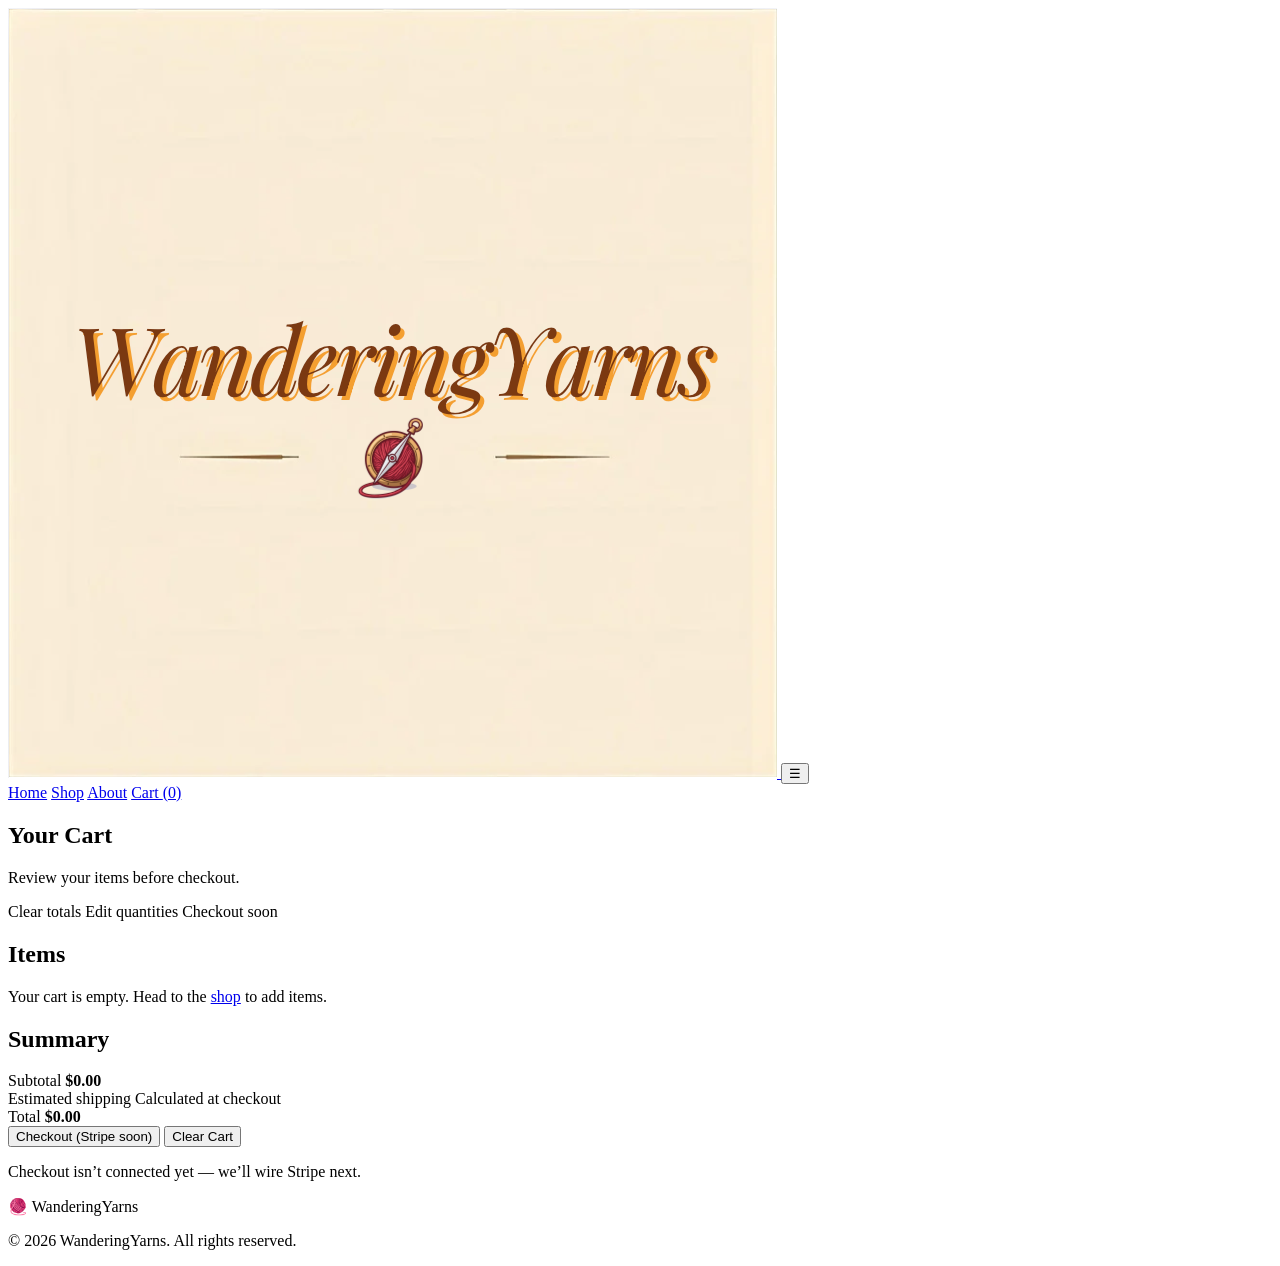
==== cart.html @ 612beeb1 "Add files via upload" ====
<!doctype html>
<html lang="en">
<head>
  <meta charset="UTF-8" />
  <meta name="viewport" content="width=device-width, initial-scale=1.0" />
  <title>Cart | WanderingYarns</title>
  <meta name="description" content="Your cart at WanderingYarns." />
  <link rel="stylesheet" href="css/style.css" />
</head>

<body>
  <!-- Header / Nav -->
  <header class="site-header">
    <div class="container header-inner">
      <a class="brand" href="index.html" aria-label="WanderingYarns Home">
        <img src="images/wanderingyarns-logo.png" alt="WanderingYarns logo" class="brand-logo">
      </a>

      <button class="nav-toggle" type="button" aria-label="Open menu" aria-expanded="false">
        ☰
      </button>

      <nav class="site-nav" aria-label="Primary">
        <a href="index.html" class="nav-link">Home</a>
        <a href="shop.html" class="nav-link">Shop</a>
        <a href="about.html" class="nav-link">About</a>
        <a href="cart.html" class="nav-link is-active">
          Cart <span class="cart-count" aria-label="Items in cart">(0)</span>
        </a>
      </nav>
    </div>
  </header>

  <main>
    <section class="page-hero">
      <div class="container page-hero-inner">
        <div>
          <h1>Your Cart</h1>
          <p class="muted">Review your items before checkout.</p>
        </div>
        <div class="trust-badges" aria-label="Trust highlights">
          <span class="badge">Clear totals</span>
          <span class="badge">Edit quantities</span>
          <span class="badge">Checkout soon</span>
        </div>
      </div>
    </section>

    <section class="section">
      <div class="container cart-layout">
        <!-- Items -->
        <div class="cart-panel">
          <h2 class="cart-heading">Items</h2>

          <div id="cartItems" class="cart-items" aria-live="polite">
            <!-- Items injected by JS -->
          </div>

          <p id="cartEmpty" class="empty-state hidden">
            Your cart is empty. Head to the <a href="shop.html">shop</a> to add items.
          </p>
        </div>

        <!-- Summary -->
        <aside class="cart-summary" aria-label="Order summary">
          <h2>Summary</h2>

          <div class="summary-row">
            <span>Subtotal</span>
            <strong id="subtotal">$0.00</strong>
          </div>

          <div class="summary-row">
            <span>Estimated shipping</span>
            <span class="muted">Calculated at checkout</span>
          </div>

          <div class="summary-divider"></div>

          <div class="summary-row summary-total">
            <span>Total</span>
            <strong id="total">$0.00</strong>
          </div>

          <button id="checkoutBtn" class="btn btn-primary btn-block" type="button">
            Checkout (Stripe soon)
          </button>

          <button id="clearCartBtn" class="btn btn-ghost btn-block" type="button">
            Clear Cart
          </button>

          <p class="muted small-note">
            Checkout isn’t connected yet — we’ll wire Stripe next.
          </p>
        </aside>
      </div>
    </section>
  </main>

  <footer class="site-footer">
    <div class="container footer-inner">
      <p class="footer-brand">🧶 WanderingYarns</p>
      <p class="footer-note">© <span id="year"></span> WanderingYarns. All rights reserved.</p>
    </div>
  </footer>

  <script src="js/app.js"></script>
</body>
</html>
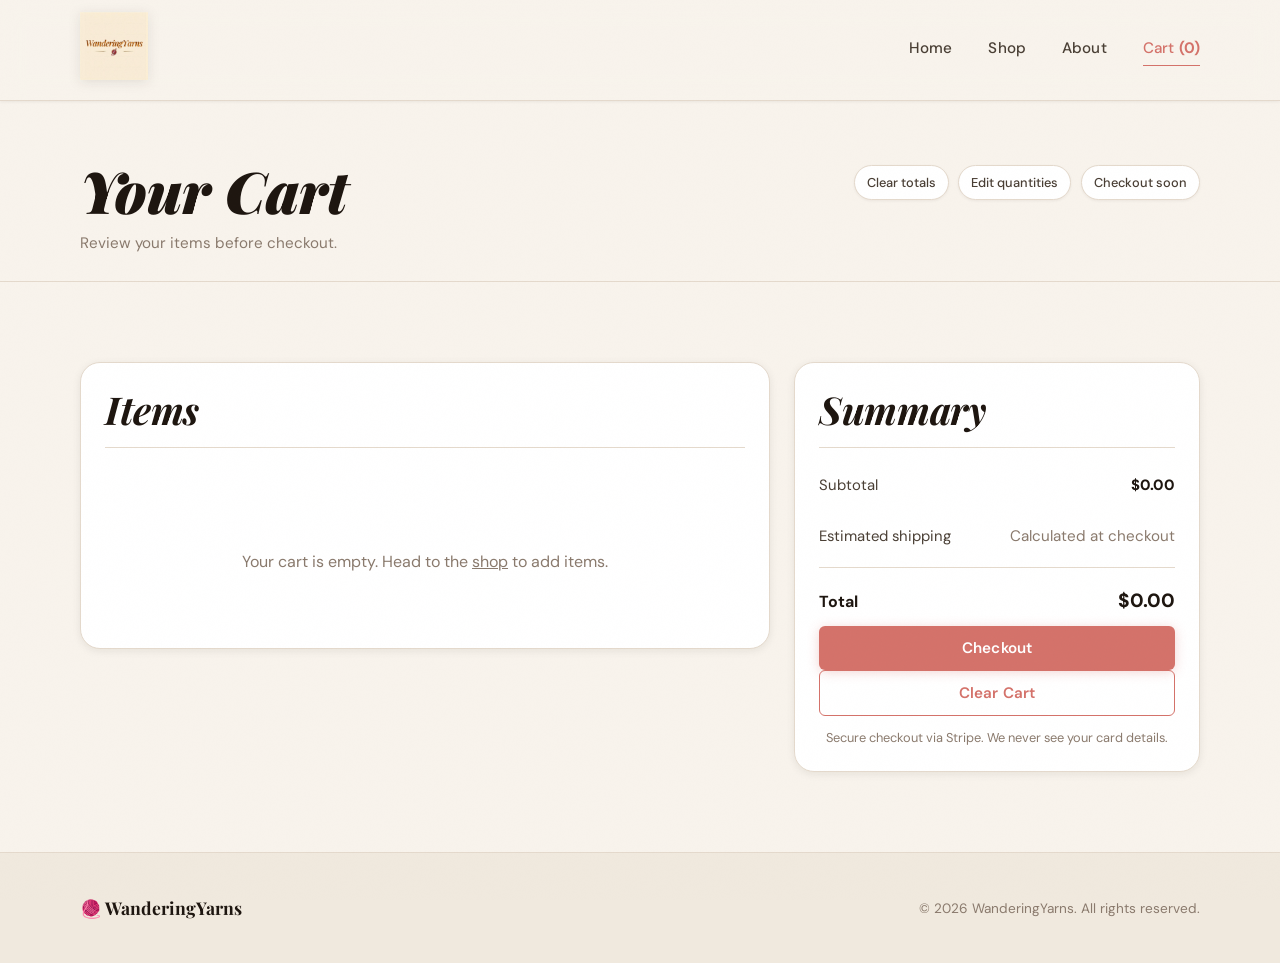
==== commit 29c2760f: "Add Stripe checkout via Cloudflare Pages Function" ====
--- a/cart.html
+++ b/cart.html
@@ -83,7 +83,7 @@
           </div>
 
           <button id="checkoutBtn" class="btn btn-primary btn-block" type="button">
-            Checkout (Stripe soon)
+            Checkout
           </button>
 
           <button id="clearCartBtn" class="btn btn-ghost btn-block" type="button">
@@ -91,7 +91,7 @@
           </button>
 
           <p class="muted small-note">
-            Checkout isn’t connected yet — we’ll wire Stripe next.
+            Secure checkout via Stripe. We never see your card details.
           </p>
         </aside>
       </div>
--- a/css/style.css
+++ b/css/style.css
@@ -0,0 +1,1142 @@
+/* ============================================================
+   WanderingYarns — Refined Style
+   Aesthetic: Warm artisan editorial — cream parchment base,
+   terracotta/rose accents, elegant serif headings, generous
+   whitespace, soft shadows. Like a beautiful handmade journal.
+   ============================================================ */
+
+@import url('https://fonts.googleapis.com/css2?family=Playfair+Display:ital,wght@0,700;0,900;1,700&family=Lora:ital,wght@0,400;0,600;1,400&family=DM+Sans:wght@400;500;600&display=swap');
+
+/* ========== CSS VARIABLES ========== */
+:root {
+  --cream:       #f8f3ec;
+  --cream-dark:  #f0e9de;
+  --cream-border:#e4d9cc;
+  --parchment:   #f5ede0;
+  --ink:         #1e1610;
+  --ink-soft:    #4a3f35;
+  --ink-muted:   #8a7a6d;
+  --rose:        #d4726a;
+  --rose-dark:   #be5e57;
+  --rose-light:  #f5e8e7;
+  --rose-pale:   #fdf3f2;
+  --amber:       #c8883a;
+  --amber-light: #f5e8d5;
+  --green-ok:    #4a7c4a;
+  --green-bg:    #e8f2e8;
+
+  --font-display: 'Playfair Display', Georgia, serif;
+  --font-body:    'Lora', Georgia, serif;
+  --font-ui:      'DM Sans', -apple-system, sans-serif;
+
+  --radius-sm:  6px;
+  --radius-md:  12px;
+  --radius-lg:  20px;
+  --radius-xl:  28px;
+
+  --shadow-xs:  0 1px 3px rgba(30,22,16,0.06);
+  --shadow-sm:  0 2px 8px rgba(30,22,16,0.08);
+  --shadow-md:  0 4px 20px rgba(30,22,16,0.10);
+  --shadow-lg:  0 8px 40px rgba(30,22,16,0.13);
+
+  --transition: 0.22s ease;
+}
+
+/* ========== RESET ========== */
+*, *::before, *::after {
+  margin: 0;
+  padding: 0;
+  box-sizing: border-box;
+}
+
+/* ========== BASE ========== */
+html {
+  scroll-behavior: smooth;
+}
+
+body {
+  font-family: var(--font-body);
+  background-color: var(--cream);
+  color: var(--ink);
+  line-height: 1.7;
+  font-size: 1rem;
+  -webkit-font-smoothing: antialiased;
+}
+
+/* Subtle texture overlay */
+body::before {
+  content: '';
+  position: fixed;
+  inset: 0;
+  pointer-events: none;
+  z-index: 9999;
+  background-image: url("data:image/svg+xml,%3Csvg xmlns='http://www.w3.org/2000/svg' width='300' height='300'%3E%3Cfilter id='n'%3E%3CfeTurbulence type='fractalNoise' baseFrequency='0.75' numOctaves='4' stitchTiles='stitch'/%3E%3C/filter%3E%3Crect width='300' height='300' filter='url(%23n)' opacity='0.025'/%3E%3C/svg%3E");
+  opacity: 0.4;
+}
+
+/* ========== TYPOGRAPHY ========== */
+h1, h2, h3, h4 {
+  font-family: var(--font-display);
+  line-height: 1.15;
+  color: var(--ink);
+  letter-spacing: -0.01em;
+}
+
+h1 { font-size: clamp(2.2rem, 5vw, 3.6rem); font-weight: 900; }
+h2 { font-size: clamp(1.6rem, 3vw, 2.4rem); font-weight: 700; }
+h3 { font-size: 1.2rem; font-weight: 700; }
+
+p { color: var(--ink-soft); }
+
+a { color: inherit; }
+
+.eyebrow {
+  font-family: var(--font-ui);
+  font-size: 0.78rem;
+  font-weight: 600;
+  letter-spacing: 0.12em;
+  text-transform: uppercase;
+  color: var(--rose);
+  margin-bottom: 0.6rem;
+  display: block;
+}
+
+/* ========== LAYOUT ========== */
+.container {
+  width: 92%;
+  max-width: 1120px;
+  margin: auto;
+}
+
+.section {
+  padding: 5rem 0;
+}
+
+/* ========== HEADER ========== */
+.site-header {
+  position: sticky;
+  top: 0;
+  z-index: 1000;
+  background: rgba(248, 243, 236, 0.92);
+  border-bottom: 1px solid var(--cream-border);
+  padding: 0.75rem 0;
+  backdrop-filter: blur(12px);
+  -webkit-backdrop-filter: blur(12px);
+  box-shadow: var(--shadow-xs);
+}
+
+.header-inner {
+  display: flex;
+  justify-content: space-between;
+  align-items: center;
+}
+
+.brand-logo {
+  height: 68px;
+  transition: transform var(--transition), filter var(--transition);
+  filter: drop-shadow(0 2px 6px rgba(30,22,16,0.10));
+}
+
+.brand-logo:hover {
+  transform: scale(1.03);
+  filter: drop-shadow(0 4px 12px rgba(30,22,16,0.18));
+}
+
+.site-nav {
+  display: flex;
+  gap: 2.25rem;
+  align-items: center;
+}
+
+.nav-link {
+  font-family: var(--font-ui);
+  font-weight: 500;
+  font-size: 0.95rem;
+  text-decoration: none;
+  color: var(--ink-soft);
+  letter-spacing: 0.01em;
+  transition: color var(--transition);
+  position: relative;
+  padding-bottom: 2px;
+}
+
+.nav-link::after {
+  content: '';
+  position: absolute;
+  bottom: -2px;
+  left: 0;
+  right: 100%;
+  height: 1.5px;
+  background: var(--rose);
+  transition: right var(--transition);
+}
+
+.nav-link:hover,
+.nav-link.is-active {
+  color: var(--rose);
+}
+
+.nav-link.is-active::after,
+.nav-link:hover::after {
+  right: 0;
+}
+
+.cart-count {
+  color: var(--rose);
+  font-weight: 700;
+}
+
+.nav-toggle {
+  display: none;
+  background: white;
+  border: 1px solid var(--cream-border);
+  border-radius: var(--radius-sm);
+  padding: 0.5rem 0.75rem;
+  cursor: pointer;
+  font-size: 1.1rem;
+  box-shadow: var(--shadow-xs);
+  transition: border-color var(--transition);
+}
+
+.nav-toggle:hover {
+  border-color: var(--rose);
+}
+
+/* ========== HERO ========== */
+.hero {
+  padding: 7rem 0 5rem;
+  position: relative;
+  overflow: hidden;
+}
+
+/* Decorative background blobs */
+.hero::before {
+  content: '';
+  position: absolute;
+  top: -100px;
+  right: -100px;
+  width: 500px;
+  height: 500px;
+  background: radial-gradient(circle, rgba(212,114,106,0.10) 0%, transparent 70%);
+  pointer-events: none;
+}
+
+.hero::after {
+  content: '';
+  position: absolute;
+  bottom: -60px;
+  left: -80px;
+  width: 400px;
+  height: 400px;
+  background: radial-gradient(circle, rgba(200,136,58,0.08) 0%, transparent 70%);
+  pointer-events: none;
+}
+
+.hero-inner {
+  display: grid;
+  grid-template-columns: 1.1fr 0.9fr;
+  align-items: center;
+  gap: 4rem;
+  position: relative;
+  z-index: 1;
+}
+
+.hero-text h1 {
+  margin-bottom: 1.25rem;
+  font-style: italic;
+}
+
+.lead {
+  font-size: 1.1rem;
+  color: var(--ink-soft);
+  margin-bottom: 2.5rem;
+  max-width: 46ch;
+  line-height: 1.8;
+}
+
+.lead strong {
+  color: var(--ink);
+  font-weight: 600;
+}
+
+.hero-actions {
+  display: flex;
+  gap: 1rem;
+  flex-wrap: wrap;
+  margin-bottom: 2.5rem;
+}
+
+.hero-badges {
+  list-style: none;
+  display: flex;
+  gap: 0.75rem;
+  flex-wrap: wrap;
+}
+
+.hero-badges li {
+  font-family: var(--font-ui);
+  font-size: 0.82rem;
+  font-weight: 500;
+  color: var(--ink-muted);
+  padding: 0.3rem 0.8rem;
+  background: white;
+  border: 1px solid var(--cream-border);
+  border-radius: 999px;
+  box-shadow: var(--shadow-xs);
+}
+
+.hero-media {
+  display: flex;
+  align-items: center;
+  justify-content: center;
+}
+
+.hero-media img {
+  width: 100%;
+  max-width: 420px;
+  filter: drop-shadow(0 8px 32px rgba(30,22,16,0.15));
+  animation: float 5s ease-in-out infinite;
+}
+
+@keyframes float {
+  0%, 100% { transform: translateY(0px); }
+  50% { transform: translateY(-12px); }
+}
+
+/* ========== BUTTONS ========== */
+.btn {
+  font-family: var(--font-ui);
+  font-weight: 600;
+  font-size: 0.95rem;
+  padding: 0.75rem 1.6rem;
+  border-radius: var(--radius-sm);
+  text-decoration: none;
+  display: inline-flex;
+  align-items: center;
+  justify-content: center;
+  gap: 0.5rem;
+  transition: all var(--transition);
+  cursor: pointer;
+  border: none;
+  letter-spacing: 0.01em;
+}
+
+.btn-primary {
+  background: var(--rose);
+  color: white;
+  box-shadow: 0 2px 12px rgba(212,114,106,0.30);
+}
+
+.btn-primary:hover {
+  background: var(--rose-dark);
+  box-shadow: 0 4px 20px rgba(212,114,106,0.40);
+  transform: translateY(-1px);
+}
+
+.btn-ghost {
+  border: 1.5px solid var(--rose);
+  color: var(--rose);
+  background: transparent;
+}
+
+.btn-ghost:hover {
+  background: var(--rose-pale);
+}
+
+.btn-block {
+  width: 100%;
+}
+
+/* ========== FEATURE CARDS ========== */
+.feature-grid {
+  display: grid;
+  grid-template-columns: repeat(3, 1fr);
+  gap: 1.5rem;
+  margin-top: 2.5rem;
+}
+
+.feature-card {
+  background: white;
+  padding: 2rem 1.75rem;
+  border-radius: var(--radius-lg);
+  border: 1px solid var(--cream-border);
+  box-shadow: var(--shadow-sm);
+  transition: transform var(--transition), box-shadow var(--transition);
+  position: relative;
+  overflow: hidden;
+}
+
+.feature-card::before {
+  content: '';
+  position: absolute;
+  top: 0;
+  left: 0;
+  right: 0;
+  height: 3px;
+  background: linear-gradient(90deg, var(--rose), var(--amber));
+  opacity: 0;
+  transition: opacity var(--transition);
+}
+
+.feature-card:hover {
+  transform: translateY(-3px);
+  box-shadow: var(--shadow-md);
+}
+
+.feature-card:hover::before {
+  opacity: 1;
+}
+
+.feature-card h3 {
+  font-family: var(--font-display);
+  margin-bottom: 0.6rem;
+  color: var(--ink);
+}
+
+.feature-card p {
+  font-size: 0.95rem;
+  line-height: 1.7;
+}
+
+/* ========== CTA BANNER ========== */
+.cta {
+  background: linear-gradient(135deg, #c8583a 0%, var(--rose) 50%, #d4726a 100%);
+  position: relative;
+  overflow: hidden;
+}
+
+.cta::before {
+  content: '🧶';
+  position: absolute;
+  font-size: 8rem;
+  opacity: 0.08;
+  right: 5%;
+  top: 50%;
+  transform: translateY(-50%);
+  pointer-events: none;
+}
+
+.cta-inner {
+  display: flex;
+  justify-content: space-between;
+  align-items: center;
+  gap: 2rem;
+  position: relative;
+  z-index: 1;
+}
+
+.cta h2 {
+  color: white;
+  font-style: italic;
+}
+
+.cta p {
+  color: rgba(255,255,255,0.85);
+  margin-top: 0.4rem;
+}
+
+.cta .btn-primary {
+  background: white;
+  color: var(--rose-dark);
+  box-shadow: 0 4px 16px rgba(0,0,0,0.15);
+}
+
+.cta .btn-primary:hover {
+  background: var(--cream);
+  transform: translateY(-1px);
+}
+
+/* ========== FOOTER ========== */
+.site-footer {
+  padding: 2.5rem 0;
+  border-top: 1px solid var(--cream-border);
+  background: var(--cream-dark);
+}
+
+.footer-inner {
+  display: flex;
+  justify-content: space-between;
+  align-items: center;
+  gap: 1rem;
+  flex-wrap: wrap;
+}
+
+.footer-brand {
+  font-family: var(--font-display);
+  font-size: 1.1rem;
+  font-weight: 700;
+  color: var(--ink);
+}
+
+.footer-note {
+  font-family: var(--font-ui);
+  font-size: 0.85rem;
+  color: var(--ink-muted);
+}
+
+/* ========== SHOP PAGE ========== */
+.page-hero {
+  padding: 3.5rem 0 1.5rem;
+  border-bottom: 1px solid var(--cream-border);
+  margin-bottom: 0;
+}
+
+.page-hero-inner {
+  display: flex;
+  align-items: flex-start;
+  justify-content: space-between;
+  gap: 2rem;
+}
+
+.page-hero h1 {
+  font-style: italic;
+}
+
+.muted {
+  color: var(--ink-muted);
+  font-family: var(--font-ui);
+  font-size: 0.95rem;
+  max-width: 55ch;
+  margin-top: 0.5rem;
+}
+
+.trust-badges {
+  display: flex;
+  gap: 0.6rem;
+  flex-wrap: wrap;
+  justify-content: flex-end;
+  padding-top: 0.5rem;
+}
+
+.badge {
+  font-family: var(--font-ui);
+  font-size: 0.8rem;
+  font-weight: 500;
+  background: white;
+  border: 1px solid var(--cream-border);
+  padding: 0.35rem 0.75rem;
+  border-radius: 999px;
+  color: var(--ink-soft);
+  box-shadow: var(--shadow-xs);
+}
+
+.section-tight {
+  padding: 1.5rem 0;
+}
+
+/* ========== FILTERS ========== */
+.filters {
+  display: flex;
+  gap: 0.6rem;
+  flex-wrap: wrap;
+}
+
+.filter-btn {
+  font-family: var(--font-ui);
+  font-weight: 600;
+  font-size: 0.88rem;
+  border: 1.5px solid var(--cream-border);
+  background: white;
+  color: var(--ink-soft);
+  padding: 0.55rem 1.1rem;
+  border-radius: 999px;
+  cursor: pointer;
+  transition: all var(--transition);
+  box-shadow: var(--shadow-xs);
+}
+
+.filter-btn:hover {
+  border-color: var(--rose);
+  color: var(--rose);
+}
+
+.filter-btn.is-active {
+  background: var(--rose);
+  border-color: var(--rose);
+  color: white;
+  box-shadow: 0 2px 10px rgba(212,114,106,0.30);
+}
+
+/* ========== PRODUCT GRID ========== */
+.product-grid {
+  display: grid;
+  grid-template-columns: repeat(3, 1fr);
+  gap: 1.5rem;
+}
+
+.product-card {
+  background: white;
+  border: 1px solid var(--cream-border);
+  border-radius: var(--radius-lg);
+  overflow: hidden;
+  display: flex;
+  flex-direction: column;
+  box-shadow: var(--shadow-sm);
+  transition: transform var(--transition), box-shadow var(--transition);
+}
+
+.product-card:hover {
+  transform: translateY(-4px);
+  box-shadow: var(--shadow-md);
+}
+
+.product-media {
+  aspect-ratio: 4 / 3;
+  background: var(--parchment);
+  display: grid;
+  place-items: center;
+  overflow: hidden;
+  position: relative;
+}
+
+.product-media img {
+  width: 100%;
+  height: 100%;
+  object-fit: cover;
+  transition: transform 0.4s ease;
+}
+
+.product-card:hover .product-media img {
+  transform: scale(1.04);
+}
+
+.product-body {
+  padding: 1.25rem;
+  display: flex;
+  flex-direction: column;
+  gap: 0.65rem;
+  flex: 1;
+}
+
+.product-title {
+  display: flex;
+  align-items: baseline;
+  justify-content: space-between;
+  gap: 0.75rem;
+}
+
+.product-title h3 {
+  font-size: 1rem;
+  font-family: var(--font-display);
+  font-weight: 700;
+}
+
+.price {
+  font-family: var(--font-ui);
+  font-weight: 800;
+  font-size: 1rem;
+  color: var(--ink);
+  white-space: nowrap;
+}
+
+.product-desc {
+  font-family: var(--font-ui);
+  color: var(--ink-muted);
+  font-size: 0.88rem;
+  line-height: 1.6;
+}
+
+.product-meta {
+  display: flex;
+  gap: 0.4rem;
+  flex-wrap: wrap;
+}
+
+.pill {
+  font-family: var(--font-ui);
+  font-size: 0.75rem;
+  font-weight: 600;
+  border: 1px solid var(--cream-border);
+  background: var(--cream);
+  border-radius: 999px;
+  padding: 0.2rem 0.65rem;
+  color: var(--ink-muted);
+}
+
+.pill-accent {
+  border-color: var(--rose);
+  color: var(--rose);
+  background: var(--rose-pale);
+}
+
+.product-actions {
+  display: flex;
+  gap: 0.65rem;
+  margin-top: auto;
+  align-items: center;
+}
+
+/* ========== QTY STEPPER ========== */
+.qty-stepper {
+  display: flex;
+  align-items: center;
+  gap: 0.4rem;
+  background: var(--cream);
+  border: 1px solid var(--cream-border);
+  border-radius: var(--radius-sm);
+  padding: 0.3rem;
+}
+
+.qty-stepper button {
+  width: 32px;
+  height: 32px;
+  border-radius: 6px;
+  border: none;
+  background: white;
+  cursor: pointer;
+  font-weight: 900;
+  font-size: 1.1rem;
+  color: var(--ink-soft);
+  transition: all var(--transition);
+  display: flex;
+  align-items: center;
+  justify-content: center;
+  box-shadow: var(--shadow-xs);
+}
+
+.qty-stepper button:hover {
+  background: var(--rose-pale);
+  color: var(--rose);
+}
+
+.qty-stepper .qty-display {
+  min-width: 28px;
+  text-align: center;
+  font-family: var(--font-ui);
+  font-weight: 800;
+  font-size: 0.9rem;
+  color: var(--ink);
+}
+
+.btn-small {
+  font-family: var(--font-ui);
+  font-size: 0.82rem;
+  font-weight: 600;
+  padding: 0.5rem 0.9rem;
+  border-radius: var(--radius-sm);
+  text-decoration: none;
+  display: inline-flex;
+  align-items: center;
+  cursor: pointer;
+  transition: all var(--transition);
+}
+
+.btn-outline {
+  background: transparent;
+  border: 1.5px solid var(--cream-border);
+  color: var(--ink-soft);
+}
+
+.btn-outline:hover {
+  border-color: var(--rose);
+  color: var(--rose);
+}
+
+.product-name-link {
+  text-decoration: none;
+  color: inherit;
+}
+
+.product-name-link:hover {
+  color: var(--rose);
+}
+
+.product-media[href] {
+  cursor: pointer;
+  display: block;
+}
+
+.hidden {
+  display: none !important;
+}
+
+.empty-state {
+  font-family: var(--font-ui);
+  color: var(--ink-muted);
+  margin-top: 2rem;
+  text-align: center;
+  padding: 3rem;
+}
+
+/* ========== CART PAGE ========== */
+.cart-layout {
+  display: grid;
+  grid-template-columns: 1.7fr 1fr;
+  gap: 1.5rem;
+  align-items: start;
+}
+
+.cart-panel {
+  background: white;
+  border: 1px solid var(--cream-border);
+  border-radius: var(--radius-lg);
+  padding: 1.5rem;
+  box-shadow: var(--shadow-sm);
+}
+
+.cart-heading {
+  font-family: var(--font-display);
+  font-style: italic;
+  margin-bottom: 1.25rem;
+  padding-bottom: 1rem;
+  border-bottom: 1px solid var(--cream-border);
+}
+
+.cart-items {
+  display: flex;
+  flex-direction: column;
+  gap: 1rem;
+}
+
+.cart-item {
+  display: grid;
+  grid-template-columns: 110px 1fr;
+  gap: 0;
+  border: 1px solid var(--cream-border);
+  border-radius: var(--radius-md);
+  overflow: hidden;
+  transition: box-shadow var(--transition);
+}
+
+.cart-item:hover {
+  box-shadow: var(--shadow-sm);
+}
+
+.cart-item-media {
+  background: var(--parchment);
+}
+
+.cart-item-media img {
+  width: 100%;
+  height: 100%;
+  object-fit: cover;
+  display: block;
+}
+
+.cart-item-info {
+  padding: 1rem 1.1rem;
+  display: flex;
+  flex-direction: column;
+  gap: 0.65rem;
+}
+
+.cart-item-top {
+  display: flex;
+  justify-content: space-between;
+  gap: 1rem;
+}
+
+.cart-item-name {
+  font-family: var(--font-display);
+  font-weight: 700;
+  font-size: 1rem;
+}
+
+.cart-item-meta {
+  font-family: var(--font-ui);
+  color: var(--ink-muted);
+  font-size: 0.83rem;
+  margin-top: 0.2rem;
+}
+
+.cart-item-price {
+  font-family: var(--font-ui);
+  font-weight: 800;
+  white-space: nowrap;
+}
+
+.cart-item-controls {
+  display: flex;
+  align-items: center;
+  gap: 0.6rem;
+  flex-wrap: wrap;
+}
+
+.qty-btn {
+  width: 34px;
+  height: 34px;
+  border-radius: 8px;
+  border: 1px solid var(--cream-border);
+  background: white;
+  cursor: pointer;
+  font-weight: 900;
+  font-size: 1rem;
+  color: var(--ink-soft);
+  transition: all var(--transition);
+  display: flex;
+  align-items: center;
+  justify-content: center;
+}
+
+.qty-btn:hover {
+  border-color: var(--rose);
+  color: var(--rose);
+  background: var(--rose-pale);
+}
+
+.qty {
+  font-family: var(--font-ui);
+  font-weight: 800;
+  min-width: 22px;
+  text-align: center;
+}
+
+.remove-btn {
+  font-family: var(--font-ui);
+  font-size: 0.8rem;
+  font-weight: 600;
+  margin-left: 0.25rem;
+  border: 1px solid var(--cream-border);
+  background: transparent;
+  color: var(--ink-muted);
+  padding: 0.35rem 0.7rem;
+  border-radius: 999px;
+  cursor: pointer;
+  transition: all var(--transition);
+}
+
+.remove-btn:hover {
+  border-color: var(--rose);
+  color: var(--rose);
+  background: var(--rose-pale);
+}
+
+.line-total {
+  margin-left: auto;
+  font-family: var(--font-ui);
+  font-weight: 900;
+  color: var(--ink);
+}
+
+/* ========== CART SUMMARY ========== */
+.cart-summary {
+  background: white;
+  border: 1px solid var(--cream-border);
+  border-radius: var(--radius-lg);
+  padding: 1.5rem;
+  position: sticky;
+  top: 90px;
+  box-shadow: var(--shadow-sm);
+}
+
+.cart-summary h2 {
+  font-style: italic;
+  margin-bottom: 1rem;
+  padding-bottom: 1rem;
+  border-bottom: 1px solid var(--cream-border);
+}
+
+.summary-row {
+  display: flex;
+  justify-content: space-between;
+  align-items: baseline;
+  gap: 1rem;
+  padding: 0.55rem 0;
+  font-family: var(--font-ui);
+  font-size: 0.93rem;
+  color: var(--ink-soft);
+}
+
+.summary-row strong {
+  color: var(--ink);
+  font-weight: 800;
+}
+
+.summary-divider {
+  height: 1px;
+  background: var(--cream-border);
+  margin: 0.5rem 0;
+}
+
+.summary-total {
+  font-size: 1rem;
+  font-weight: 700;
+  color: var(--ink);
+}
+
+.summary-total strong {
+  font-size: 1.2rem;
+}
+
+.small-note {
+  font-family: var(--font-ui);
+  font-size: 0.8rem;
+  color: var(--ink-muted);
+  margin-top: 0.75rem;
+  text-align: center;
+  line-height: 1.5;
+}
+
+/* ========== MOBILE NAV ========== */
+@media (max-width: 900px) {
+  .nav-toggle {
+    display: inline-flex;
+    align-items: center;
+    justify-content: center;
+  }
+
+  .site-nav {
+    display: none;
+  }
+
+  .site-nav.is-open {
+    display: flex;
+    flex-direction: column;
+    gap: 0;
+    position: absolute;
+    top: 100%;
+    left: 0;
+    right: 0;
+    background: rgba(248, 243, 236, 0.98);
+    backdrop-filter: blur(12px);
+    border-bottom: 1px solid var(--cream-border);
+    padding: 1rem 5%;
+    box-shadow: var(--shadow-md);
+  }
+
+  .site-nav.is-open .nav-link {
+    padding: 0.75rem 0;
+    border-bottom: 1px solid var(--cream-border);
+    font-size: 1rem;
+  }
+
+  .site-nav.is-open .nav-link:last-child {
+    border-bottom: none;
+  }
+
+  .site-nav.is-open .nav-link::after {
+    display: none;
+  }
+
+  .header-inner {
+    align-items: center;
+    position: relative;
+  }
+}
+
+/* ========== RESPONSIVE ========== */
+@media (max-width: 900px) {
+  .hero-inner {
+    grid-template-columns: 1fr;
+    text-align: center;
+    gap: 3rem;
+  }
+
+  .hero-media img {
+    max-width: 260px;
+  }
+
+  .lead { max-width: 100%; }
+
+  .hero-actions {
+    justify-content: center;
+  }
+
+  .hero-badges {
+    justify-content: center;
+  }
+
+  .feature-grid {
+    grid-template-columns: 1fr;
+    gap: 1rem;
+  }
+
+  .cta-inner {
+    flex-direction: column;
+    gap: 1.5rem;
+    text-align: center;
+  }
+
+  .page-hero-inner {
+    flex-direction: column;
+  }
+
+  .trust-badges {
+    justify-content: flex-start;
+  }
+
+  .product-grid {
+    grid-template-columns: repeat(2, 1fr);
+  }
+
+  .cart-layout {
+    grid-template-columns: 1fr;
+  }
+
+  .cart-summary {
+    position: static;
+  }
+
+  .footer-inner {
+    flex-direction: column;
+    text-align: center;
+  }
+}
+
+@media (max-width: 500px) {
+  .product-grid {
+    grid-template-columns: 1fr;
+  }
+
+  .cart-item {
+    grid-template-columns: 90px 1fr;
+  }
+}
+
+/* ========== OUT OF STOCK ========== */
+.product-card.out-of-stock {
+  opacity: 0.75;
+}
+
+.product-card.out-of-stock .product-media img {
+  filter: grayscale(30%);
+}
+
+.oos-overlay {
+  position: absolute;
+  inset: 0;
+  background: rgba(30,22,16,0.38);
+  display: flex;
+  align-items: center;
+  justify-content: center;
+  font-family: var(--font-ui);
+  font-size: 0.85rem;
+  font-weight: 700;
+  color: white;
+  letter-spacing: 0.06em;
+  text-transform: uppercase;
+}
+
+.pill-oos {
+  border-color: #c0392b;
+  color: #c0392b;
+  background: #fdf0ef;
+}
+
+.oos-label {
+  font-family: var(--font-ui);
+  font-size: 0.85rem;
+  color: var(--ink-muted);
+  font-style: italic;
+}
+
+/* ========== CARD STARS ========== */
+.card-stars { display: flex; align-items: center; gap: 2px; }
+.card-stars .star { font-size: 0.82rem; }
+.card-stars .star.full { color: #e8a020; }
+.card-stars .star.half { color: #e8a020; opacity: 0.6; }
+.card-stars .star.empty { color: #ddd; }
+.card-review-count {
+  font-family: var(--font-ui);
+  font-size: 0.75rem;
+  color: var(--ink-muted);
+  margin-left: 2px;
+}
+
+/* ========== FROM PRICE ========== */
+.price-from {
+  font-size: 0.75rem;
+  font-weight: 500;
+  color: var(--ink-muted);
+  font-family: var(--font-ui);
+}
